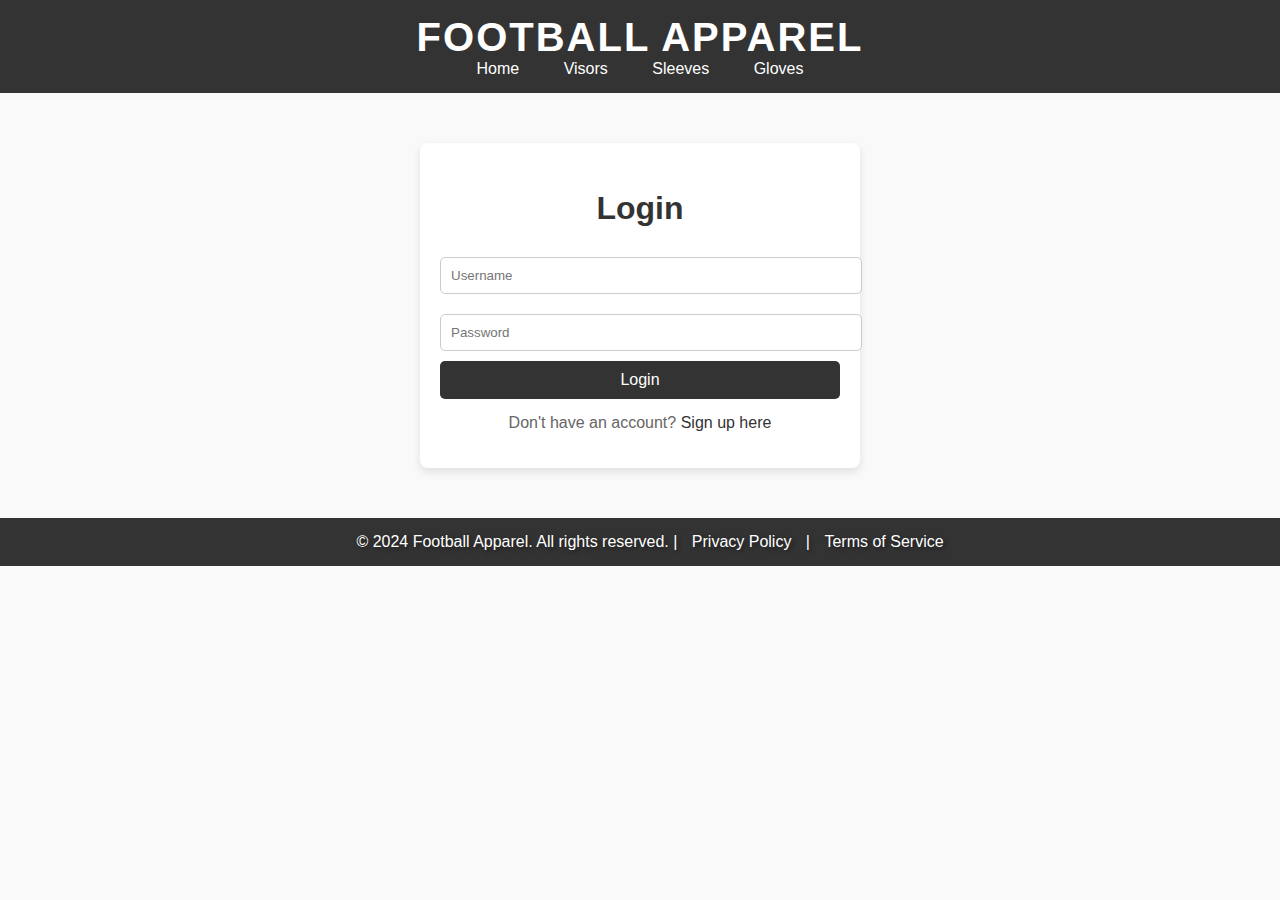
==== login.html @ ebde28b7 "Create login.html" ====
<!DOCTYPE html>
<html lang="en">
<head>
    <meta charset="UTF-8">
    <meta name="viewport" content="width=device-width, initial-scale=1.0">
    <title>Login - Football Apparel</title>
    <link href="https://github.com/aidanxworld/aidanxworld.github.io/blob/main/AntonSC-Regular.ttf" rel="stylesheet">
    <style>
        body {
            font-family: 'AntonSC', sans-serif;
            margin: 0;
            padding: 0;
            background-color: #f9f9f9;
        }
        header {
            background-color: #333;
            color: #fff;
            padding: 15px 0;
            text-align: center;
        }
        nav a {
            color: #fff;
            text-decoration: none;
            margin: 0 20px;
            font-size: 16px;
        }
        .logo {
            font-size: 2.5rem;
            font-weight: bold;
            text-transform: uppercase;
            letter-spacing: 2px;
        }
        .login-container {
            background-color: #fff;
            border-radius: 8px;
            box-shadow: 0 4px 8px rgba(0,0,0,0.1);
            width: 90%;
            max-width: 400px;
            margin: 50px auto;
            padding: 20px;
            text-align: center;
        }
        .login-container h2 {
            margin-bottom: 20px;
            font-size: 2rem;
            color: #333;
        }
        .login-container input[type="text"],
        .login-container input[type="password"] {
            width: 100%;
            padding: 10px;
            margin: 10px 0;
            border: 1px solid #ccc;
            border-radius: 5px;
        }
        .login-container button {
            width: 100%;
            padding: 10px;
            background-color: #333;
            color: #fff;
            border: none;
            border-radius: 5px;
            cursor: pointer;
            font-size: 1rem;
            transition: background-color 0.3s ease;
        }
        .login-container button:hover {
            background-color: #555;
        }
        .login-container p {
            margin-top: 15px;
            color: #666;
            font-size: 1rem;
        }
        .login-container p a {
            color: #333;
            text-decoration: none;
        }
        .login-container p a:hover {
            text-decoration: underline;
        }
        footer {
            background-color: #333;
            color: #fff;
            text-align: center;
            padding: 15px;
            position: relative;
            bottom: 0;
            width: 100%;
        }
        footer p {
            margin: 0;
            font-size: 1rem;
            text-shadow: 2px 2px 4px rgba(0, 0, 0, 0.5);
        }
        footer a {
            color: #fff;
            text-decoration: none;
            margin: 0 10px;
        }
    </style>
</head>
<body>
    <header>
        <div class="logo">Football Apparel</div>
        <nav>
            <a href="#">Home</a>
            <a href="#visors">Visors</a>
            <a href="#sleeves">Sleeves</a>
            <a href="#gloves">Gloves</a>
        </nav>
    </header>

    <div class="login-container">
        <h2>Login</h2>
        <form action="login_process.php" method="post">
            <input type="text" name="username" placeholder="Username" required>
            <input type="password" name="password" placeholder="Password" required>
            <button type="submit">Login</button>
        </form>
        <p>Don't have an account? <a href="signup.html">Sign up here</a></p>
    </div>

    <footer>
        <p>&copy; 2024 Football Apparel. All rights reserved. | <a href="#">Privacy Policy</a> | <a href="#">Terms of Service</a></p>
    </footer>
</body>
</html>
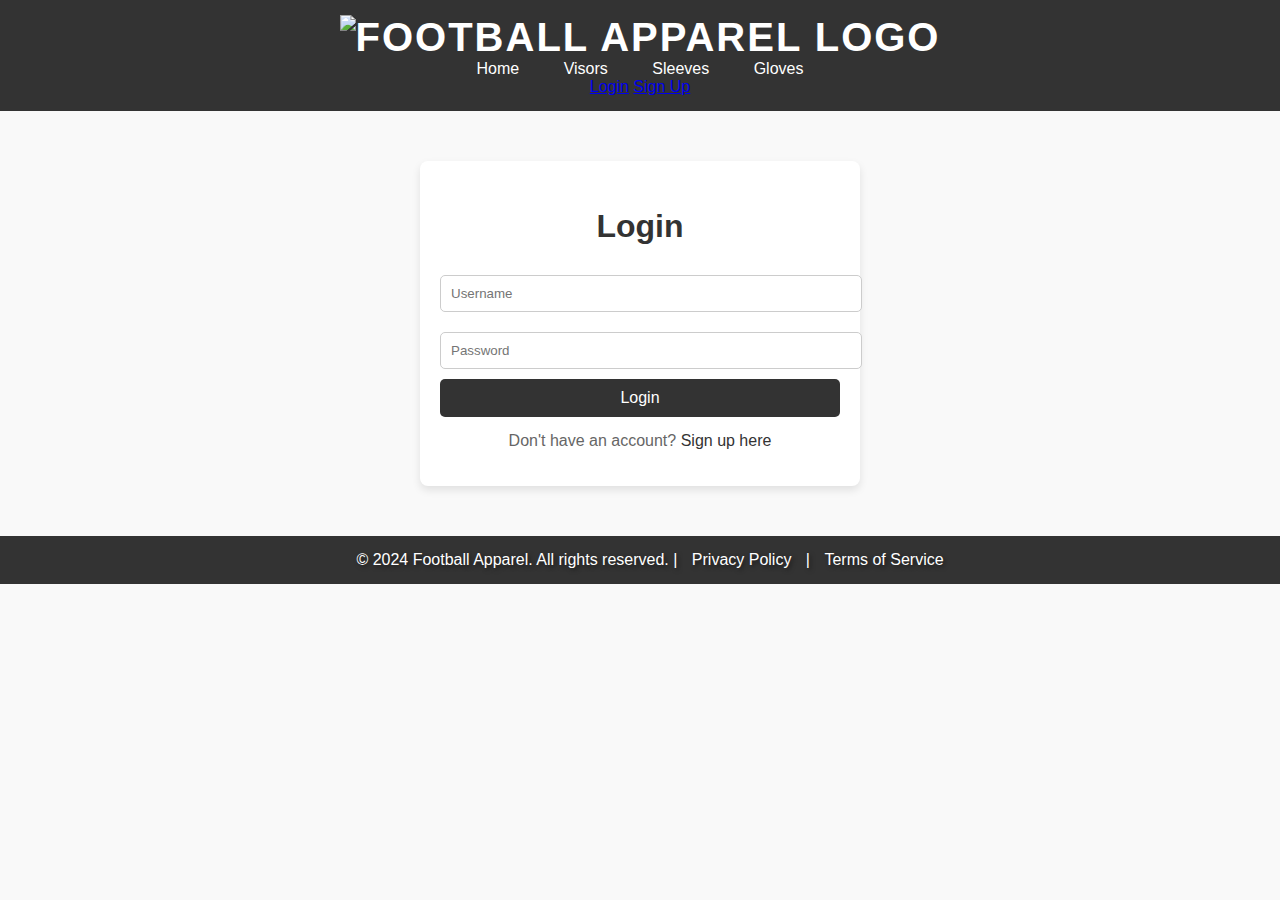
==== commit 03c56303: "Update login.html" ====
--- a/login.html
+++ b/login.html
@@ -101,15 +101,21 @@
     </style>
 </head>
 <body>
-    <header>
-        <div class="logo">Football Apparel</div>
-        <nav>
-            <a href="#">Home</a>
-            <a href="#visors">Visors</a>
-            <a href="#sleeves">Sleeves</a>
-            <a href="#gloves">Gloves</a>
-        </nav>
-    </header>
+<header>
+    <div class="logo">
+        <img src="ASTORE.png" alt="Football Apparel Logo">
+    </div>
+    <nav>
+        <a href="#">Home</a>
+        <a href="#visors">Visors</a>
+        <a href="#sleeves">Sleeves</a>
+        <a href="#gloves">Gloves</a>
+    </nav>
+    <div class="auth-buttons">
+        <a href="login.html">Login</a>
+        <a href="signup.html">Sign Up</a>
+    </div>
+</header>
 
     <div class="login-container">
         <h2>Login</h2>
@@ -122,7 +128,7 @@
     </div>
 
     <footer>
-        <p>&copy; 2024 Football Apparel. All rights reserved. | <a href="#">Privacy Policy</a> | <a href="#">Terms of Service</a></p>
+        <p>&copy; 2024 Football Apparel. All rights reserved. | <a href="privacy.html">Privacy Policy</a> | <a href="tos.html">Terms of Service</a></p>
     </footer>
 </body>
 </html>
